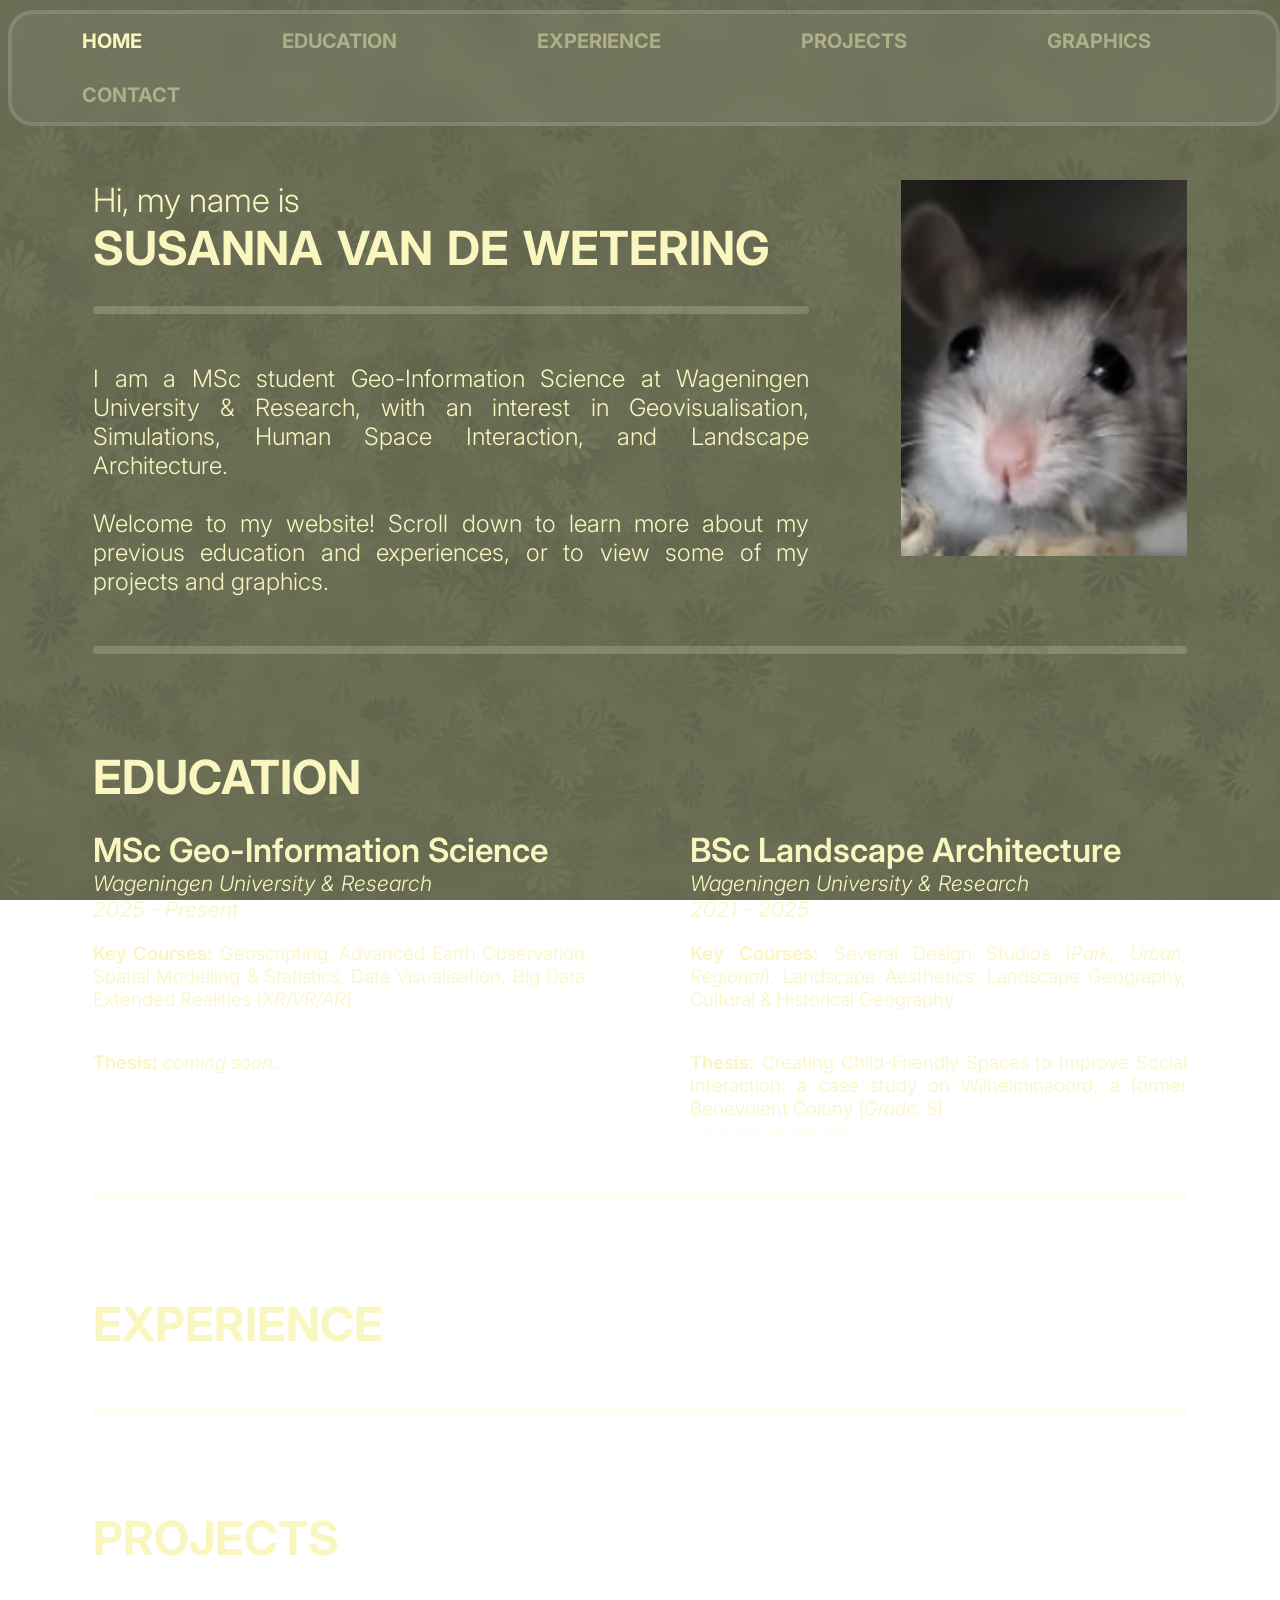
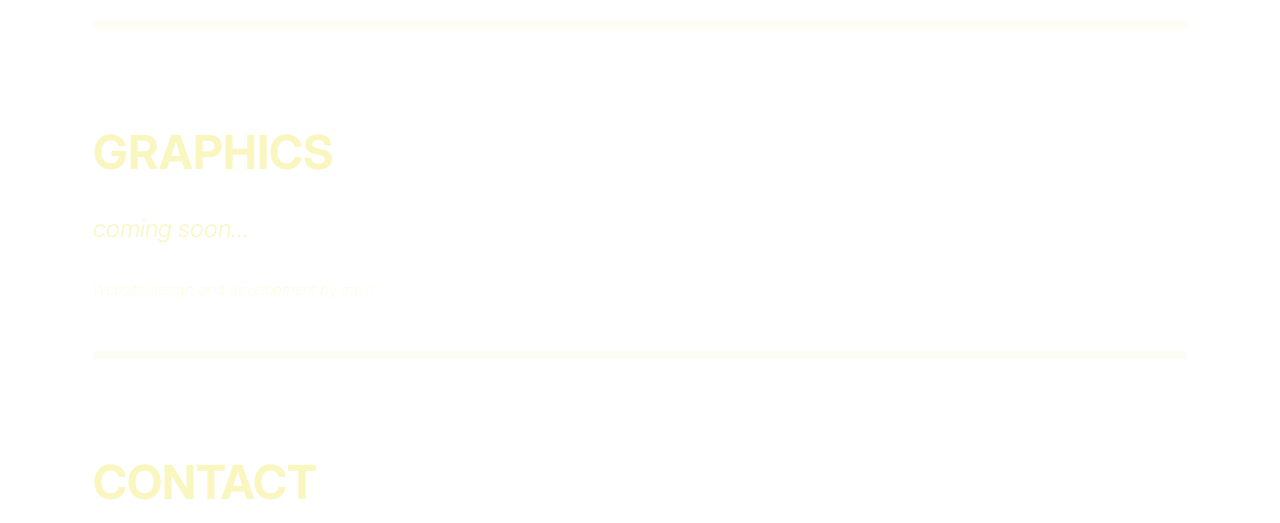
==== index.html @ b5ddfca8 "Personal Portfolio" ====
<!DOCTYPE html>
<html lang="en">
<head>
<title>Susanna</title>
<link rel="stylesheet" href="stylesheet.css">
<link rel="stylesheet" href="https://fonts.googleapis.com/css?family=Inter">
<script src="scripts/scrollingscript.js"></script>

<!-- ADD project and graphic blocks -->
<!-- ADD experience -->
<!-- ADD contact -->
<!-- ADD pages for each of the projects (for the more info + metadata for course etc) -->

</head>

<body>

<div id="navbar">
  <a href="#home" class="active">HOME</a>
  <a href="#education">EDUCATION</a>
  <a href="#experience">EXPERIENCE</a>
  <a href="#projects">PROJECTS</a>
  <a href="#graphics">GRAPHICS</a>
  <a href="#contact">CONTACT</a>
</div>

<div class="main">

  <!-- HOME -->
  <section id="home">
  <div class="home_columns">

    <div class="col">
      <div class="surtitle">Hi, my name is</div>
      <div class="title">susanna van de wetering</div>
      <hr class="line">
      <div class="introtext">I am a MSc student Geo-Information Science at Wageningen University & Research, with an interest in Geovisualisation, Simulations, Human Space Interaction, and Landscape Architecture.
      <br><br> Welcome to my website! Scroll down to learn more about my previous education and experiences, or to view some of my projects and graphics.
      </div>
    </div>

    <div class="col">
      <img src="src/profilephoto.png" style = "width: 300px;margin-left: 20%;">
    </div>  

  </div> 

  <hr class="line" style="margin-top: 50px; margin-bottom: 75px;">

  </section>

  <!-- EDUCATION -->
  <section id="education">
  <div class="title">education</div>

  <div class="education_columns">

    <div class="col">
      <div class="subtitle">MSc Geo-Information Science</div>
      <div class="subsubtitle">Wageningen University & Research</div>
      <div class="subsubtitle">2025 - Present</div>
      <div class="text"><b style="font-weight: 600;">Key Courses:</b> 
        Geoscripting, Advanced Earth Observation, Spatial Modelling & Statistics, Data Visualisation, Big Data, Extended Realities (<i>XR/VR/AR</i>)</div>
      <div class="text"><b style="font-weight: 600;">Thesis:</b> <i>coming soon...</i> </div>
    </div>

    <div class="col">
      <div class="subtitle">BSc Landscape Architecture</div>
      <div class="subsubtitle">Wageningen University & Research</div>
      <div class="subsubtitle">2021 - 2025</div>
      <div class="text"><b style="font-weight: 600;">Key Courses:</b> 
        Several Design Studios (<i>Park, Urban, Regional</i>), Landscape Aesthetics, Landscape Geography, Cultural & Historical Geography</div>
      <div class="text"><b style="font-weight: 600;">Thesis:</b> Creating Child-Friendly Spaces to Improve Social Interaction: a case study on Wilhelminaoord, a former Benevolent Colony (<i>Grade: 8</i>) 
      <br><a href="projects/projects_template.html"><i style="font-weight:100; font-size: 11pt;">(Click here for more info)</i></a></div>
    </div>

  </div>
  
  <hr class="line" style="margin-top: 50px; margin-bottom: 75px;">
  </section>

  <!-- EXPERIENCE -->
  <section id="experience">
  <div class="title">experience</div>

  <hr class="line" style="margin-top: 50px; margin-bottom: 75px;">
  </section>

  <!-- PROJECTS -->
  <section id="projects">
  <div class="title">projects</div>
  
  <hr class="line" style="margin-top: 50px; margin-bottom: 75px;">
  </section>

  <!-- GRAPHICS -->
  <section id="graphics">
  <div class="title">graphics</div>
  
  <div class="introtext" style="font-style: italic;"><br>coming soon...
  <br><br><i style="font-weight:100; font-size: 11pt;">Website design and development by me :)</i></div>

  <hr class="line" style="margin-top: 50px; margin-bottom: 75px;">
  </section>

  <!-- CONTACT -->
  <section id="contact">
  <div class="title">contact</div>

  </section>


</div>

</body>
---- stylesheet.css ----
body {background-image: url('src/flowery_background_dark.png');
      background-size: cover;
      background-attachment: fixed;
}

html {
  scroll-behavior: smooth;
  scroll-padding-top: 150px; 
}



#navbar {
  position: fixed;
  top: 10px;
  overflow: hidden;
  border-radius: 25px;
  border: 4px solid #ffffff20;
  background-color: #ffffff10;
  backdrop-filter: blur(15px);
  font-family: "Inter";
  font-weight: 700;
}

#navbar a {
  float: left;
  display: block;
  color: #faf6c073;
  text-align: center;
  padding: 15px 70px;
  text-decoration: none;
  font-size: 15pt;
}

#navbar a:hover {
  color: #faf6c0c7;
}

#navbar a.active {
  color: #faf6c0; 
}

.line {
  border: 0;
  height: 8px;
  background-color: #faf6c0;
  border-radius: 10px;
  opacity: 20%;
  margin-top: 25px;
  margin-bottom: 50px;
} 

.main {
  margin-left: 85px;
  margin-right: 85px;
  margin-top: 180px;
  z-index: -1;
  overflow: hidden;
}

.home_columns {
  display: grid;
  grid-template-columns: 2fr 1fr;
  gap: 20px; 
}

.education_columns {
  display: grid;
  grid-template-columns: 1fr 1fr;
  gap: 100px;
}

.title {
  font-family: "Inter";
  font-weight: 700;
  color: #faf6c0;
  font-size: 50pt;
  font-variant: small-caps;
}

.subtitle {
  font-family: "Inter";
  font-weight: 600;
  color: #faf6c0;
  font-size: 25pt;
  margin-bottom: -20px;
  margin-top: 20px;
}

.subsubtitle {
  font-family: "Inter";
  font-weight: 300;
  font-style: italic;
  color: #faf6c0;
  font-size: 16pt;
  margin-bottom: -20px;
  margin-top: 20px;
}

.surtitle {
  font-family: "Inter";
  font-weight: 300;
  color: #faf6c0;
  font-size: 25pt;
  margin-bottom: -20px;
}

.introtext {
  font-family: "Inter";
  font-weight: 300;
  color: #faf6c0;
  font-size: 18pt;
  text-align: justify;
}

.text {
  font-family: "Inter";
  font-weight: 300;
  color: #faf6c0;
  font-size: 14pt;
  text-align: justify;
  margin-top: 40px;
}

a:link, a:visited {
  text-decoration: none;
  color: #faf6c0;
}

a:hover {
  color: #faf6c0c7;
}
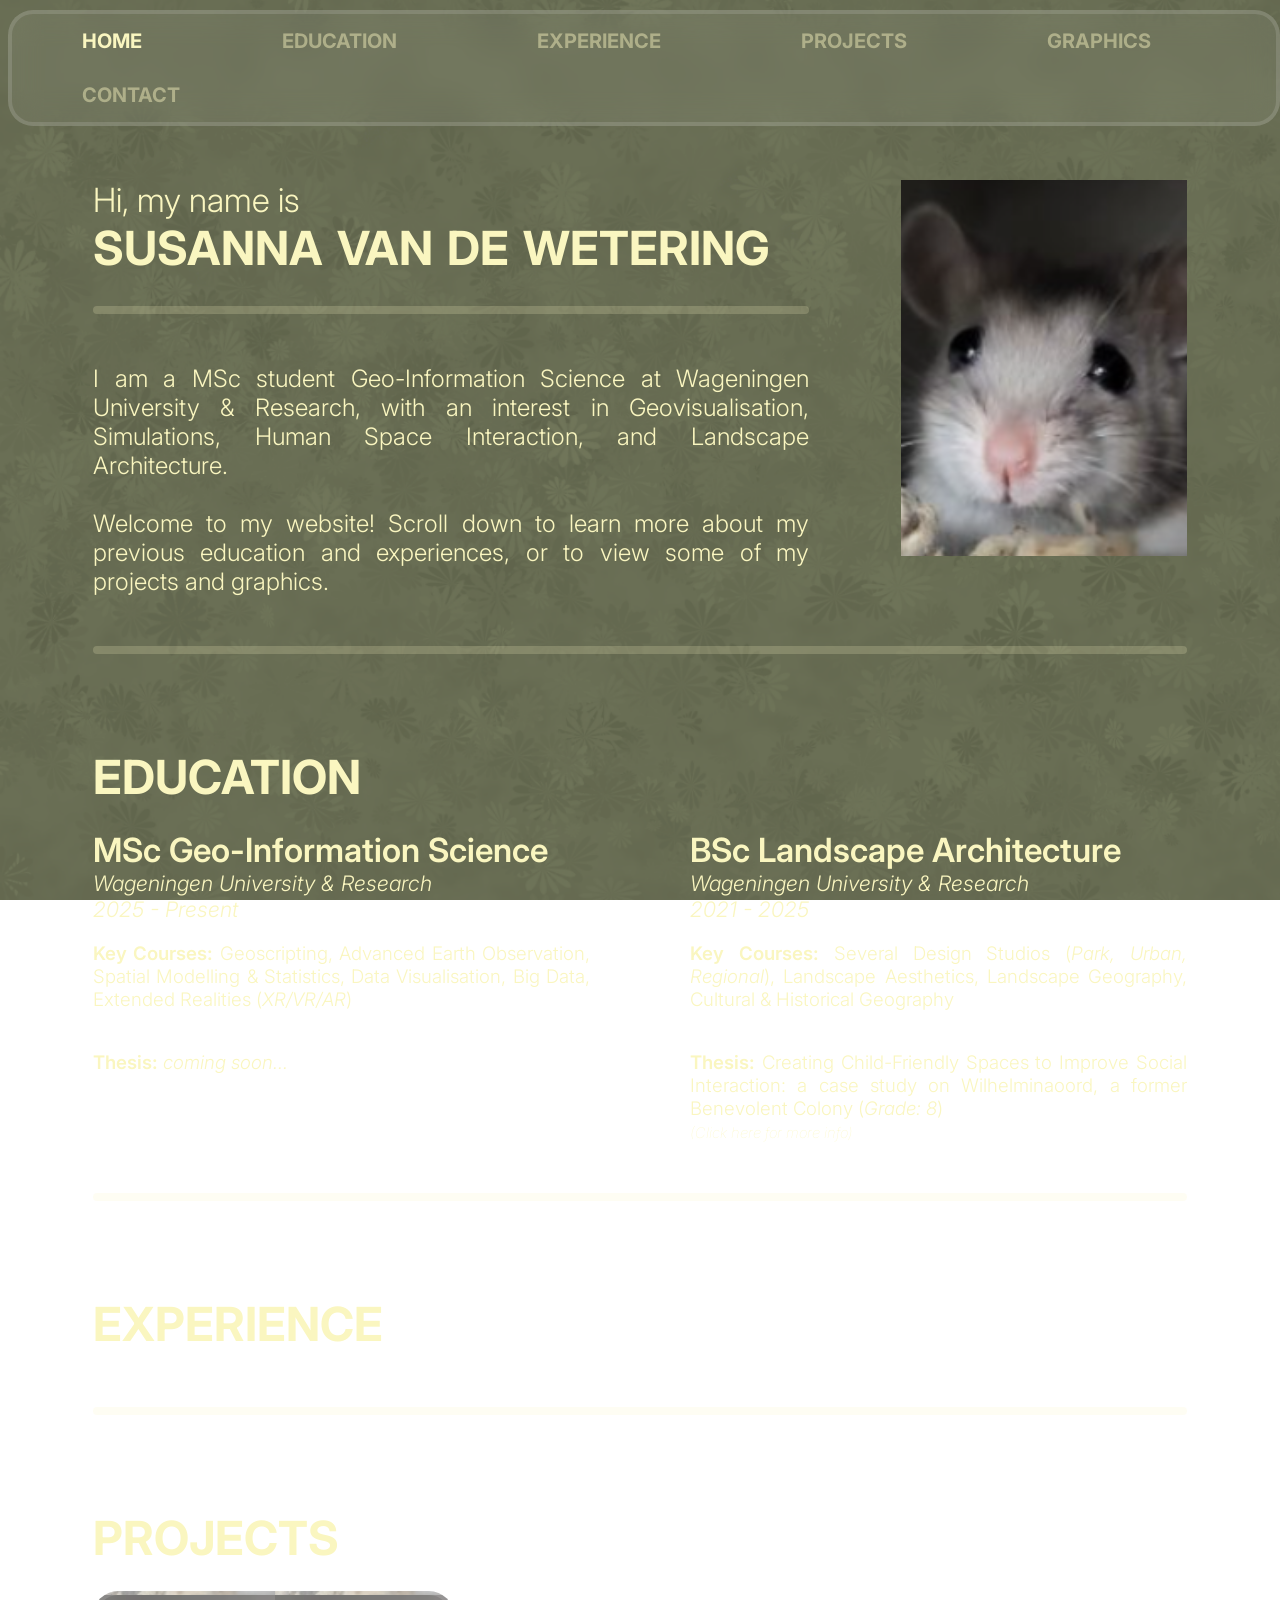
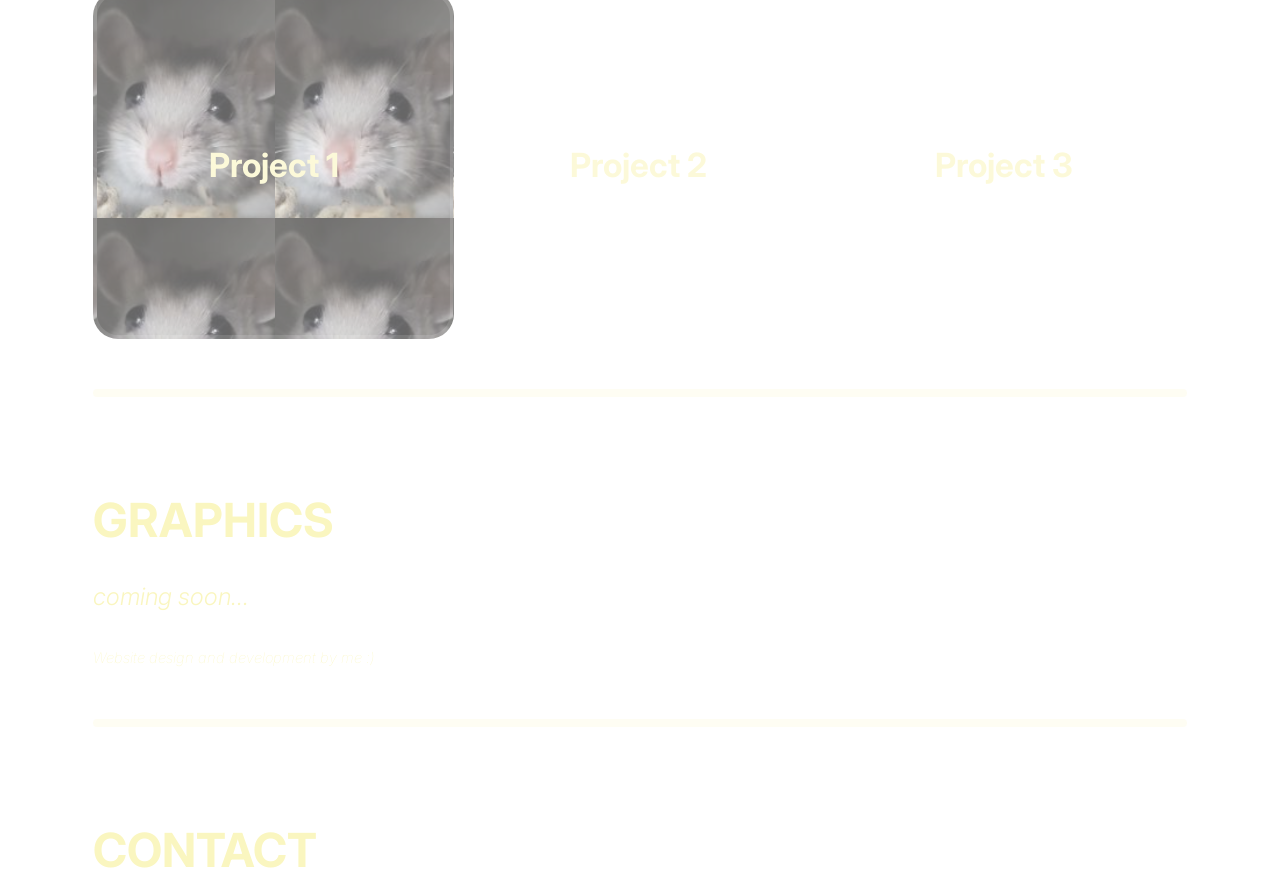
==== commit 279fbe22: "Working on project buttons" ====
--- a/index.html
+++ b/index.html
@@ -9,7 +9,9 @@
 <!-- ADD project and graphic blocks -->
 <!-- ADD experience -->
 <!-- ADD contact -->
+<!-- ADD profile photo -->
 <!-- ADD pages for each of the projects (for the more info + metadata for course etc) -->
+<!-- FIX why font different? -->
 
 </head>
 
@@ -90,6 +92,12 @@
   <section id="projects">
   <div class="title">projects</div>
   
+  <div class="projects-buttons" style="width:100%">
+    <button style="width:33%; background-image: url('src/profilephoto.png');">Project 1</button>
+    <button style="width:33%">Project 2</button>
+    <button style="width:33%">Project 3</button>
+  </div>
+
   <hr class="line" style="margin-top: 50px; margin-bottom: 75px;">
   </section>
 
--- a/stylesheet.css
+++ b/stylesheet.css
@@ -7,8 +7,6 @@
   scroll-behavior: smooth;
   scroll-padding-top: 150px; 
 }
-
-
 
 #navbar {
   position: fixed;
@@ -20,6 +18,7 @@
   backdrop-filter: blur(15px);
   font-family: "Inter";
   font-weight: 700;
+  z-index: 100;
 }
 
 #navbar a {
@@ -129,4 +128,25 @@
 
 a:hover {
   color: #faf6c0c7;
+}
+
+.projects-buttons button {
+  border-radius: 25px;
+  padding: 150px 10px;
+  /* margin: 35px; */
+  border: 4px solid #ffffff20;
+  margin-top: 20px;
+  background-color: #ffffff10;
+  backdrop-filter: blur(15px);
+  color: #faf6c0;
+  font-family: "Inter";
+  font-weight: 700;  
+  font-size: 25pt;
+  opacity: 0.6;
+}
+
+.projects-buttons button:hover {
+  opacity: 0.75;
+  background-color: #ffffff05;
+  /* color: #faf6c070; */
 }
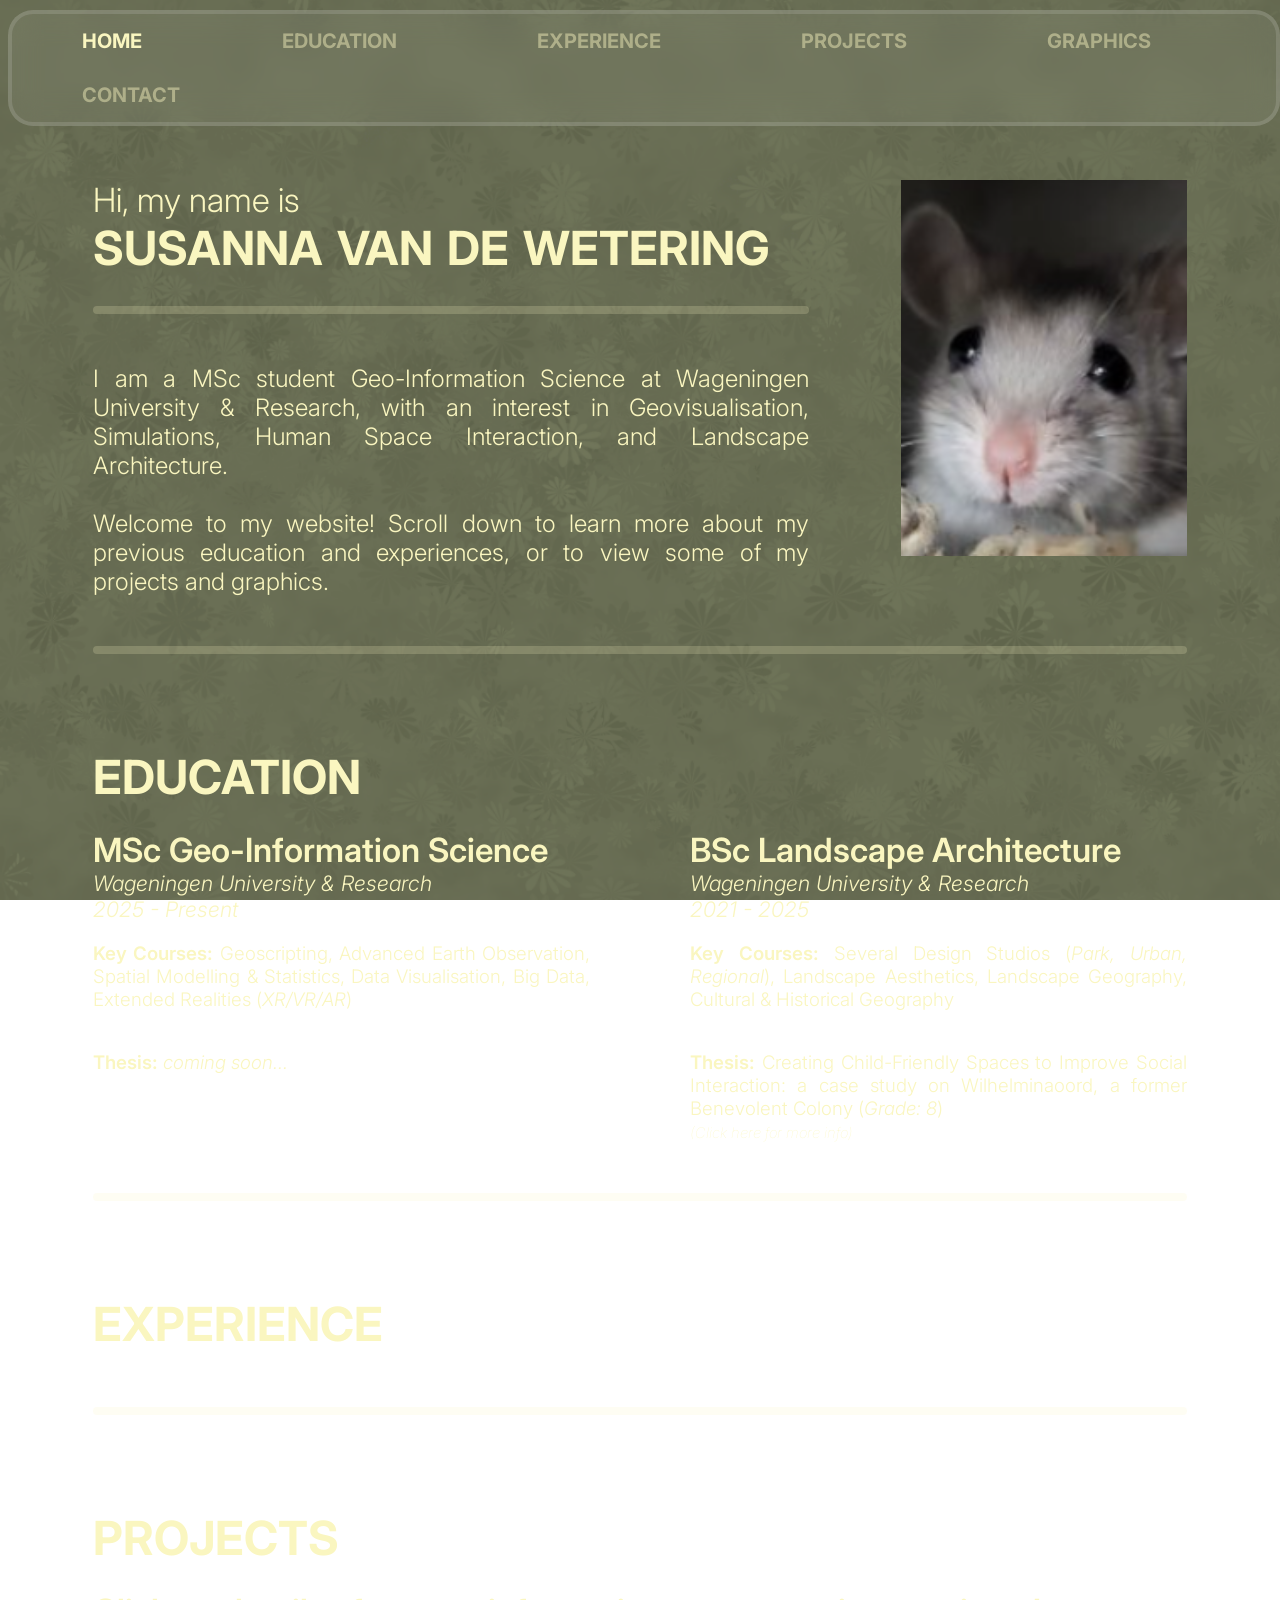
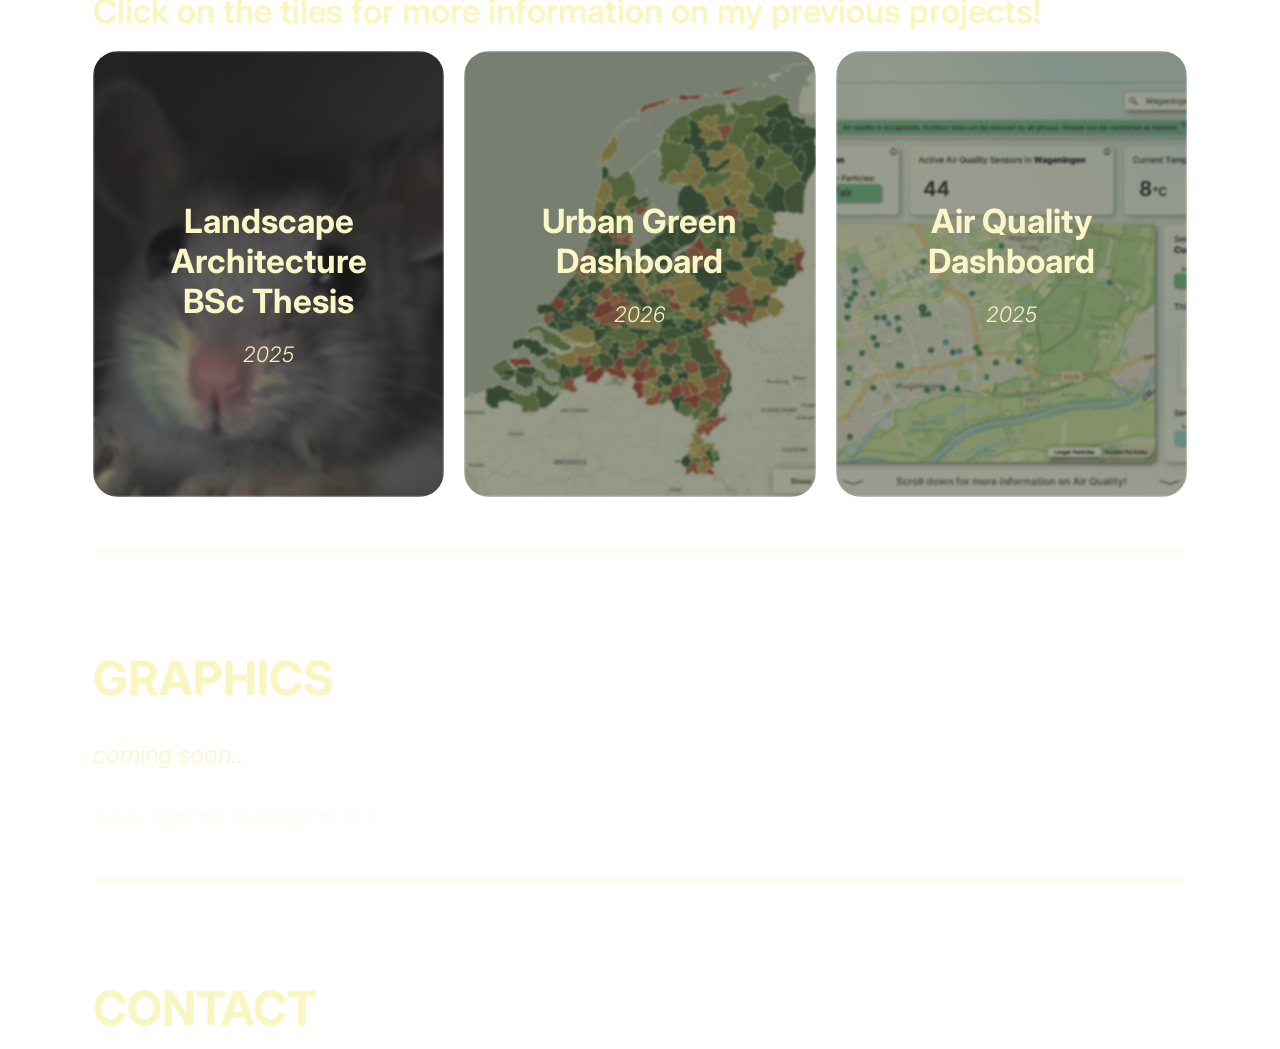
==== commit b427f26c: "Working on project buttons" ====
--- a/index.html
+++ b/index.html
@@ -91,11 +91,12 @@
   <!-- PROJECTS -->
   <section id="projects">
   <div class="title">projects</div>
-  
+  <div class="subtitle">Click on the tiles for more information on my previous projects!</div>
+ 
   <div class="projects-buttons" style="width:100%">
-    <button style="width:33%; background-image: url('src/profilephoto.png');">Project 1</button>
-    <button style="width:33%">Project 2</button>
-    <button style="width:33%">Project 3</button>
+    <a href="projects/projects_template.html" style="width:33%; --bg-image: url('src/profilephoto.png');">Landscape Architecture<br>BSc Thesis <div class="subsubtitle">2025</div></a>
+    <a href="data-visualisation/index.html" target="_blank" style="width:33%; --bg-image: url('src/data-visualisation-dashboard.png');">Urban Green<br>Dashboard <div class="subsubtitle">2026</div></a>
+    <a href="" style="width:33%; --bg-image: url('src/big-data-dashboard-home.png')">Air Quality<br>Dashboard <div class="subsubtitle">2025</div></a>
   </div>
 
   <hr class="line" style="margin-top: 50px; margin-bottom: 75px;">
--- a/stylesheet.css
+++ b/stylesheet.css
@@ -29,6 +29,8 @@
   padding: 15px 70px;
   text-decoration: none;
   font-size: 15pt;
+  transition: color 0.4s ease;
+
 }
 
 #navbar a:hover {
@@ -128,25 +130,54 @@
 
 a:hover {
   color: #faf6c0c7;
+  transition: color 0.2s ease;
 }
 
-.projects-buttons button {
+.projects-buttons {
+  display: flex;
+  width: 100%;
+  gap: 20px;
+}
+
+.projects-buttons a {
+  position: relative;
+  overflow: hidden;
+  flex: 1;
+  box-sizing: border-box;
   border-radius: 25px;
   padding: 150px 10px;
-  /* margin: 35px; */
-  border: 4px solid #ffffff20;
-  margin-top: 20px;
-  background-color: #ffffff10;
-  backdrop-filter: blur(15px);
+  margin-top: 40px;
   color: #faf6c0;
+  text-align: center;
   font-family: "Inter";
   font-weight: 700;  
   font-size: 25pt;
-  opacity: 0.6;
+  text-decoration: none;
+  opacity: 0.9;
+  z-index: 1;
 }
 
-.projects-buttons button:hover {
-  opacity: 0.75;
-  background-color: #ffffff05;
-  /* color: #faf6c070; */
+.projects-buttons a::before {
+  content: "";
+  position: absolute;
+  top: 0;
+  left: 0;
+  right: 0;
+  bottom: 0;
+  z-index: -1;
+  
+  background-image: var(--bg-image);
+  background-color: #4c50359d;
+  background-blend-mode: color-burn;
+  background-repeat: no-repeat; 
+  background-size: cover; 
+  background-position: center;
+
+  filter: blur(1px);
+  transition: background-color 0.4s ease;
+}
+
+.projects-buttons a:hover::before {
+  background-color: #4c503590;
+  filter: blur(0.2px);
 }
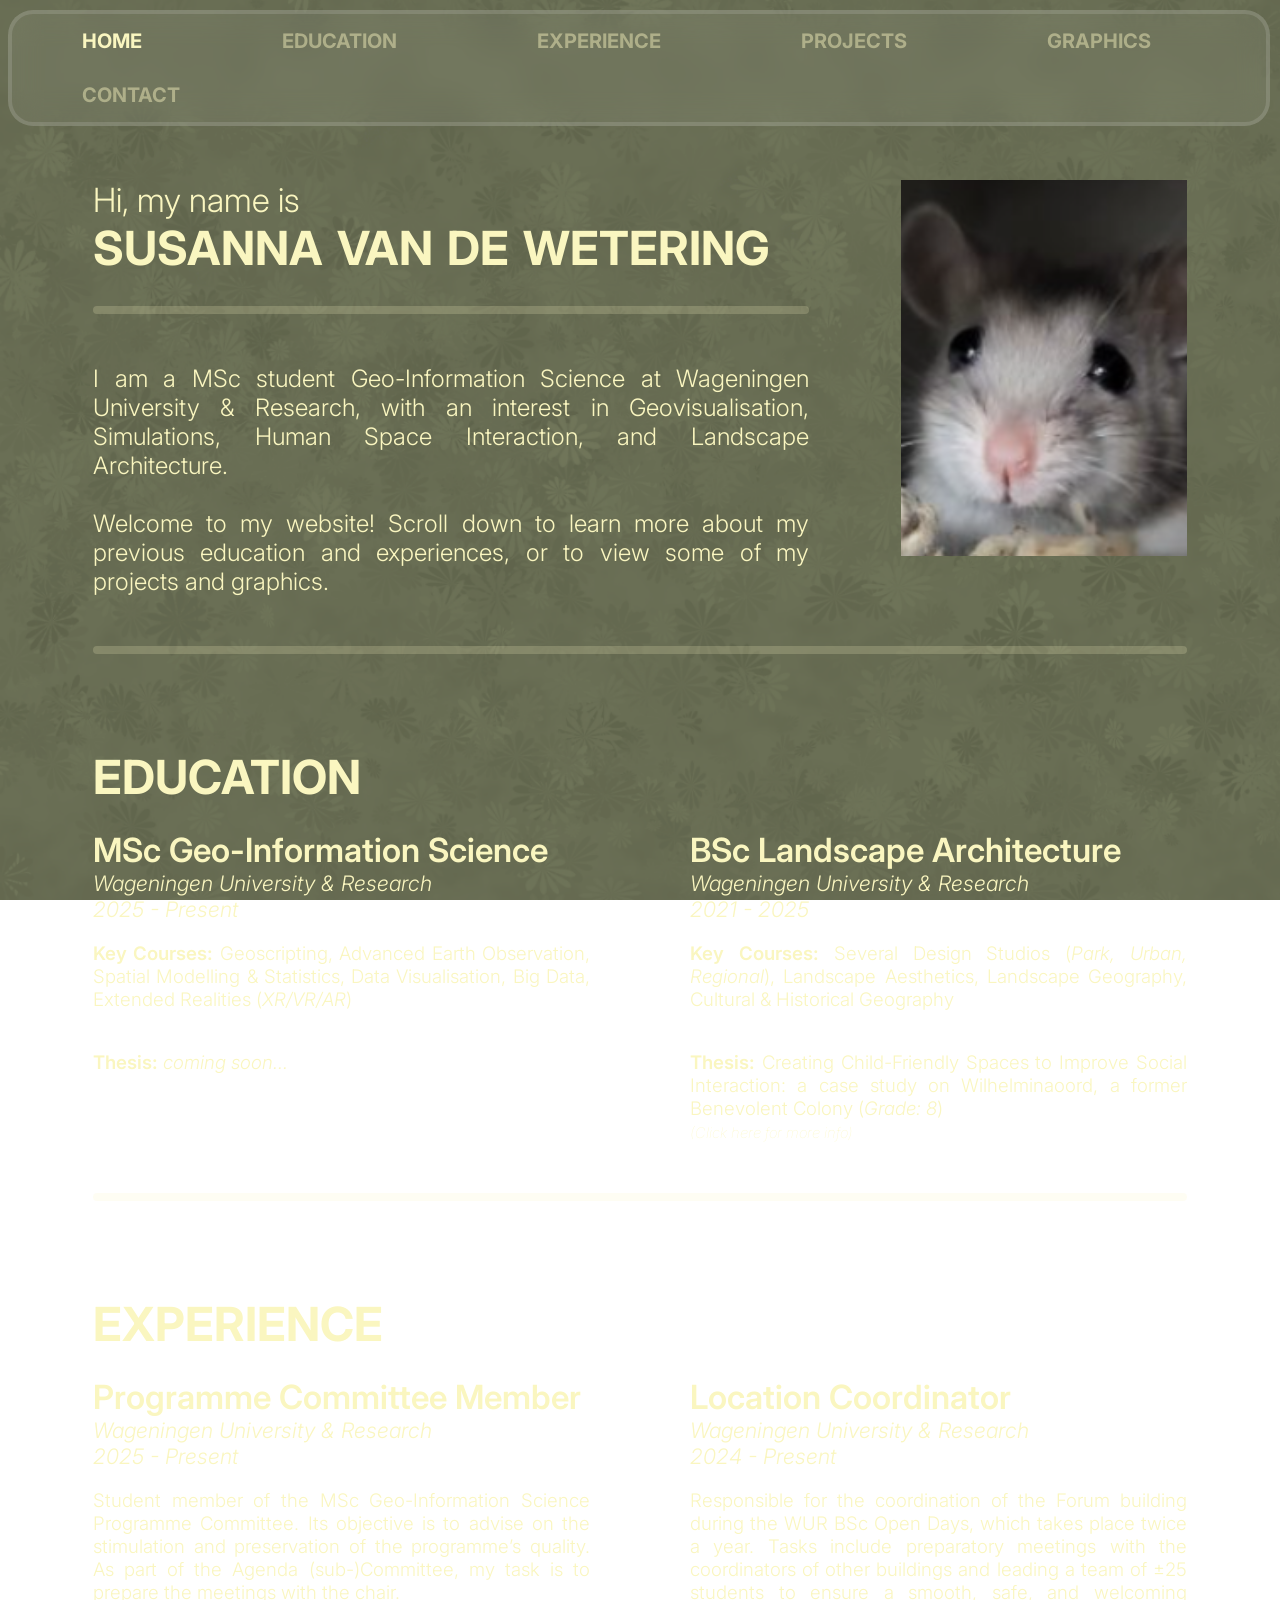
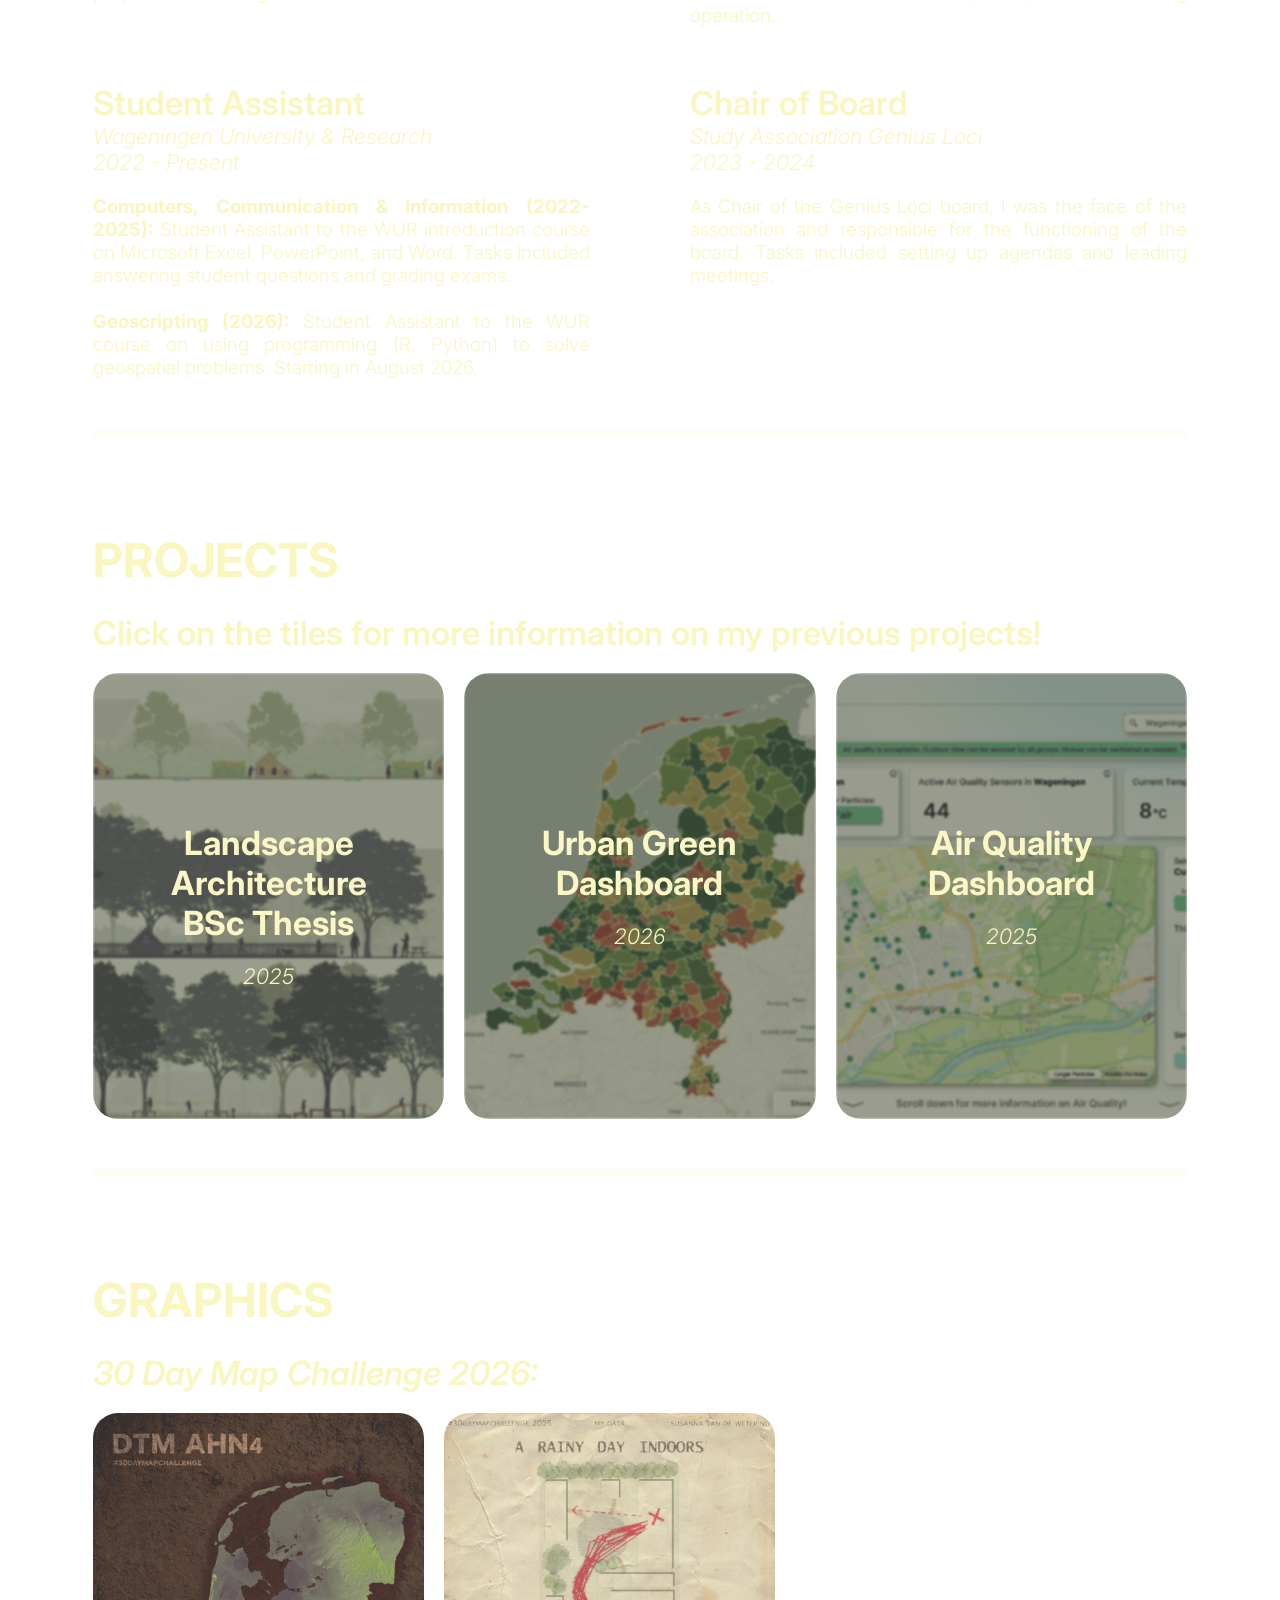
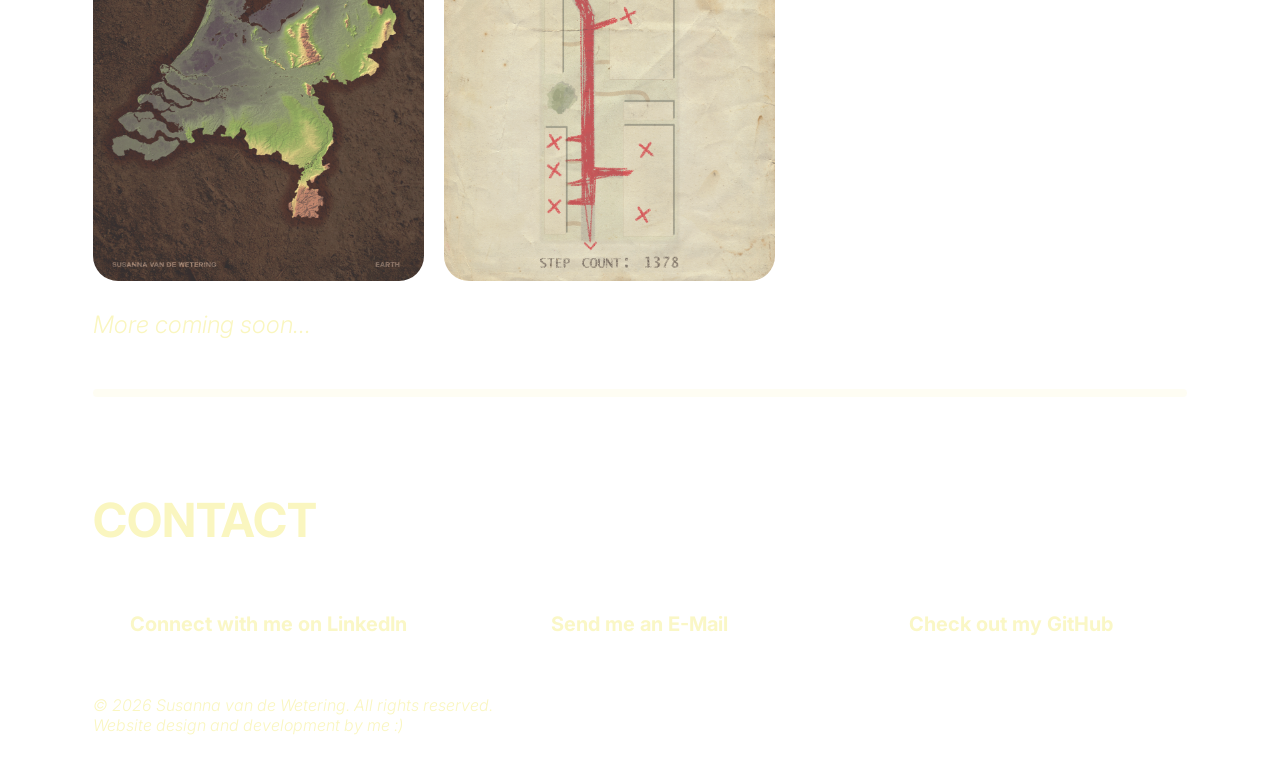
==== commit d335b083: "Working on graphics" ====
--- a/index.html
+++ b/index.html
@@ -1,17 +1,18 @@
 <!DOCTYPE html>
 <html lang="en">
 <head>
-<title>Susanna</title>
+<title>Susanna's Portfolio</title>
 <link rel="stylesheet" href="stylesheet.css">
 <link rel="stylesheet" href="https://fonts.googleapis.com/css?family=Inter">
 <script src="scripts/scrollingscript.js"></script>
 
-<!-- ADD project and graphic blocks -->
+<!-- ADD graphic blocks -->
 <!-- ADD experience -->
-<!-- ADD contact -->
 <!-- ADD profile photo -->
 <!-- ADD pages for each of the projects (for the more info + metadata for course etc) -->
 <!-- FIX why font different? -->
+
+<!-- Website scripted by me, GenAI (Gemini) was only used for solving coding problems -->
 
 </head>
 
@@ -42,7 +43,7 @@
     </div>
 
     <div class="col">
-      <img src="src/profilephoto.png" style = "width: 300px;margin-left: 20%;">
+      <img src="src/profilephoto.png" title="Placeholder image" style = "width: 300px;margin-left: 20%;">
     </div>  
 
   </div> 
@@ -73,7 +74,7 @@
       <div class="text"><b style="font-weight: 600;">Key Courses:</b> 
         Several Design Studios (<i>Park, Urban, Regional</i>), Landscape Aesthetics, Landscape Geography, Cultural & Historical Geography</div>
       <div class="text"><b style="font-weight: 600;">Thesis:</b> Creating Child-Friendly Spaces to Improve Social Interaction: a case study on Wilhelminaoord, a former Benevolent Colony (<i>Grade: 8</i>) 
-      <br><a href="projects/projects_template.html"><i style="font-weight:100; font-size: 11pt;">(Click here for more info)</i></a></div>
+      <br><a href="projects/bsc_thesis.html"><i style="font-weight:100; font-size: 11pt;">(Click here for more info)</i></a></div>
     </div>
 
   </div>
@@ -85,6 +86,43 @@
   <section id="experience">
   <div class="title">experience</div>
 
+  <div class="education_columns">
+    
+    <div class="col">
+      <div class="subtitle">Programme Committee Member</div>
+      <div class="subsubtitle">Wageningen University & Research</div>
+      <div class="subsubtitle">2025 - Present</div>
+      <div class="text">Student member of the MSc Geo-Information Science Programme Committee. Its objective is to advise on the stimulation and preservation of the programme’s quality. As part of the Agenda (sub-)Committee, my task is to prepare the meetings with the chair.</div>
+    </div>
+
+    <div class="col">
+      <div class="subtitle">Location Coordinator</div>
+      <div class="subsubtitle">Wageningen University & Research</div>
+      <div class="subsubtitle">2024 - Present</div>
+      <div class="text">Responsible for the coordination of the Forum building during the WUR BSc Open Days, which takes place twice a year. Tasks include preparatory meetings with the coordinators of other buildings and leading a team of ±25 students to ensure a smooth, safe, and welcoming operation.</div>
+    </div>
+
+  </div>
+  <br><br>
+  <div class="education_columns">
+
+    <div class="col">
+      <div class="subtitle">Student Assistant</div>
+      <div class="subsubtitle">Wageningen University & Research</div>
+      <div class="subsubtitle">2022 - Present</div>
+      <div class="text"><b>Computers, Communication & Information (2022-2025):</b> Student Assistant to the WUR introduction course on Microsoft Excel, PowerPoint, and Word. Tasks included answering student questions and grading exams.
+                        <br><br><b>Geoscripting (2026):</b> Student Assistant to the WUR course on using programming (R, Python) to solve geospatial problems. Starting in August 2026.</div>
+    </div>
+
+    <div class="col">
+      <div class="subtitle">Chair of Board</div>
+      <div class="subsubtitle">Study Association Genius Loci</div>
+      <div class="subsubtitle">2023 - 2024</div>
+      <div class="text">As Chair of the Genius Loci board, I was the face of the association and responsible for the functioning of the board. Tasks included setting up agendas and leading meetings.</div>
+    </div>
+
+  </div>
+
   <hr class="line" style="margin-top: 50px; margin-bottom: 75px;">
   </section>
 
@@ -93,10 +131,10 @@
   <div class="title">projects</div>
   <div class="subtitle">Click on the tiles for more information on my previous projects!</div>
  
-  <div class="projects-buttons" style="width:100%">
-    <a href="projects/projects_template.html" style="width:33%; --bg-image: url('src/profilephoto.png');">Landscape Architecture<br>BSc Thesis <div class="subsubtitle">2025</div></a>
+  <div class="projects-buttons">
+    <a href="projects/bsc_thesis.html" style="width:33%; --bg-image:  url('src/BScThesis_Thumbnail.png');">Landscape Architecture<br>BSc Thesis <div class="subsubtitle">2025</div></a>
     <a href="data-visualisation/index.html" target="_blank" style="width:33%; --bg-image: url('src/data-visualisation-dashboard.png');">Urban Green<br>Dashboard <div class="subsubtitle">2026</div></a>
-    <a href="" style="width:33%; --bg-image: url('src/big-data-dashboard-home.png')">Air Quality<br>Dashboard <div class="subsubtitle">2025</div></a>
+    <a href="projects/big_data_dashboard.html" style="width:33%; --bg-image: url('src/big-data-dashboard-home.png')">Air Quality<br>Dashboard <div class="subsubtitle">2025</div></a>
   </div>
 
   <hr class="line" style="margin-top: 50px; margin-bottom: 75px;">
@@ -105,9 +143,14 @@
   <!-- GRAPHICS -->
   <section id="graphics">
   <div class="title">graphics</div>
+  <div class="subtitle"><i>30 Day Map Challenge 2026:</i></div>
+
+  <div class="graphics-buttons">
+    <a style=" --bg-image:  url('src/MapChallenge_Day5_Earth.png');"></a>
+    <a style="--bg-image: url('src/MapChallenge_Day4_MyData.png');"></a>
+  </div>
   
-  <div class="introtext" style="font-style: italic;"><br>coming soon...
-  <br><br><i style="font-weight:100; font-size: 11pt;">Website design and development by me :)</i></div>
+  <div class="introtext" style="font-style: italic;"><br>More coming soon...</div>
 
   <hr class="line" style="margin-top: 50px; margin-bottom: 75px;">
   </section>
@@ -116,6 +159,16 @@
   <section id="contact">
   <div class="title">contact</div>
 
+  <div class="contact-buttons">
+    <a href="https://www.linkedin.com/in/susannavandewetering/" target="_blank">Connect with me on LinkedIn</a>
+    <a href="mailto:susanna.vandewetering@gmail.com" target="_blank">Send me an E-Mail</a>
+    <a href="https://github.com/Soeshii" target="_blank">Check out my GitHub</a>
+  </div>
+
+  <div class="subsubtitle" style="margin-top: 40px; margin-bottom: 40px; font-size: 12pt;">© 2026 Susanna van de Wetering. All rights reserved.
+    <br>Website design and development by me :)
+  </div>
+
   </section>
 
 
--- a/stylesheet.css
+++ b/stylesheet.css
@@ -1,4 +1,4 @@
-body {background-image: url('src/flowery_background_dark.png');
+body {background-image: url('src/flowery_background_dark.png'); /* background made by me */
       background-size: cover;
       background-attachment: fixed;
 }
@@ -19,6 +19,7 @@
   font-family: "Inter";
   font-weight: 700;
   z-index: 100;
+  width: 98%;
 }
 
 #navbar a {
@@ -30,7 +31,6 @@
   text-decoration: none;
   font-size: 15pt;
   transition: color 0.4s ease;
-
 }
 
 #navbar a:hover {
@@ -180,4 +180,91 @@
 .projects-buttons a:hover::before {
   background-color: #4c503590;
   filter: blur(0.2px);
+}
+
+
+.graphics-buttons {
+  display: flex;
+  /* width: 100%; */
+  gap: 20px;
+}
+
+.graphics-buttons a {
+  position: relative;
+  overflow: hidden;
+  width: 330.8px;
+  height: 467.8px;
+  /* flex: 1; */
+  box-sizing: border-box;
+  border-radius: 25px;
+  /* padding: 150px 10px; */
+  margin-top: 40px;
+  color: #faf6c0;
+  text-align: center;
+  font-family: "Inter";
+  font-weight: 700;  
+  font-size: 25pt;
+  text-decoration: none;
+  opacity: 0.9;
+  z-index: 1;
+}
+
+.graphics-buttons a::before {
+  content: "";
+  position: absolute;
+  top: 0;
+  left: 0;
+  right: 0;
+  bottom: 0;
+  z-index: -1;
+  
+  background-image: var(--bg-image);
+  /* background-color: #4c50359d; */
+  background-blend-mode: color-burn;
+  background-repeat: no-repeat; 
+  background-size:cover; 
+  background-position: center;
+  opacity: .9;
+
+  /* filter: blur(1px); */
+  transition: background-color 0.4s ease;
+}
+
+/* .graphics-buttons a:hover::before {
+  background-color: #4c503590;
+  filter: blur(0.2px);
+} */
+
+
+.contact-buttons {
+  display: flex;
+  width: 100%;
+  gap: 20px;
+}
+
+.contact-buttons a {
+  position: relative;
+  overflow: hidden;
+  flex: 1;
+  box-sizing: border-box;
+  border-radius: 25px;
+  padding: 15px 10px;
+  margin-top: 40px;
+  border: 4px solid #ffffff20;
+  background-color: #ffffff10;
+  backdrop-filter: blur(3px);
+
+  color: #faf6c0;
+  text-align: center;
+  font-family: "Inter";
+  font-weight: 700;  
+  font-size: 15pt;
+  text-decoration: none;
+  opacity: 0.9;
+  z-index: 1;
+  transition: background-color 0.4s ease;
+}
+
+.contact-buttons a:hover {
+  background-color: #ffffff20;
 }
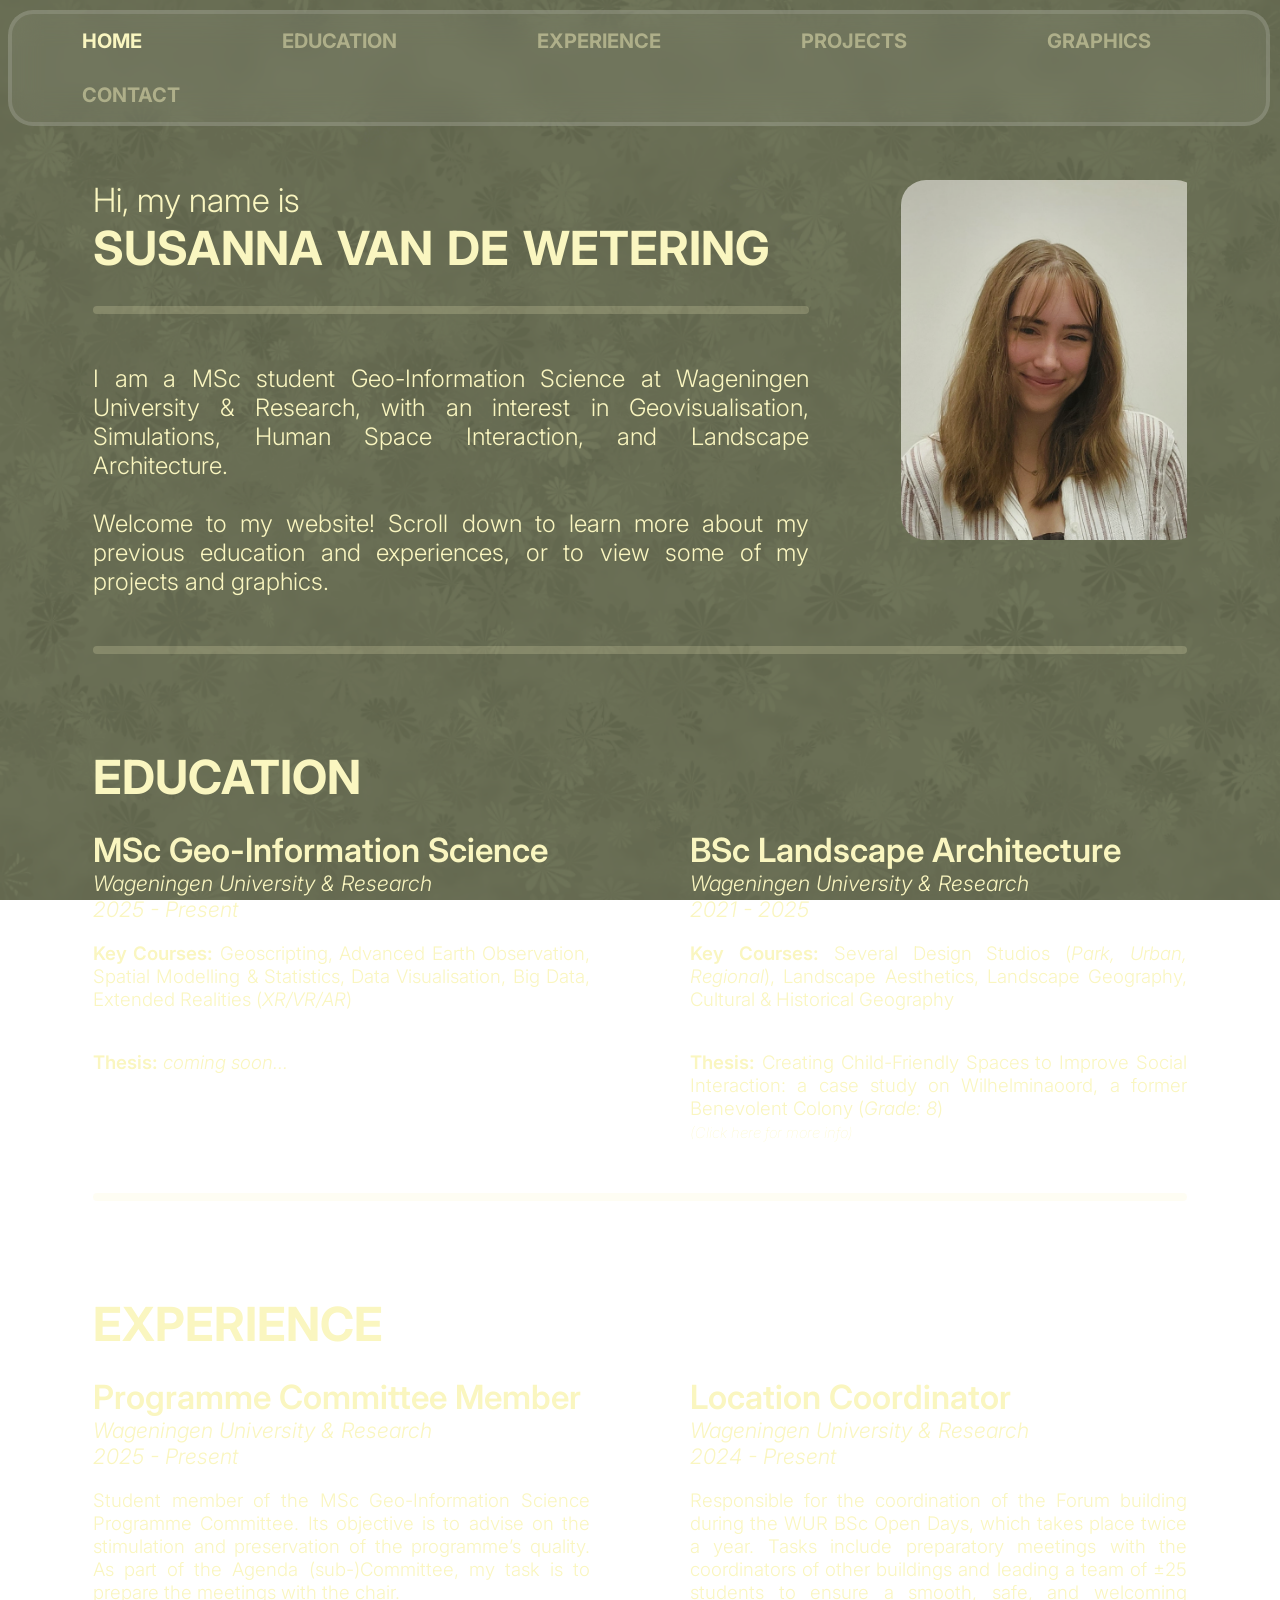
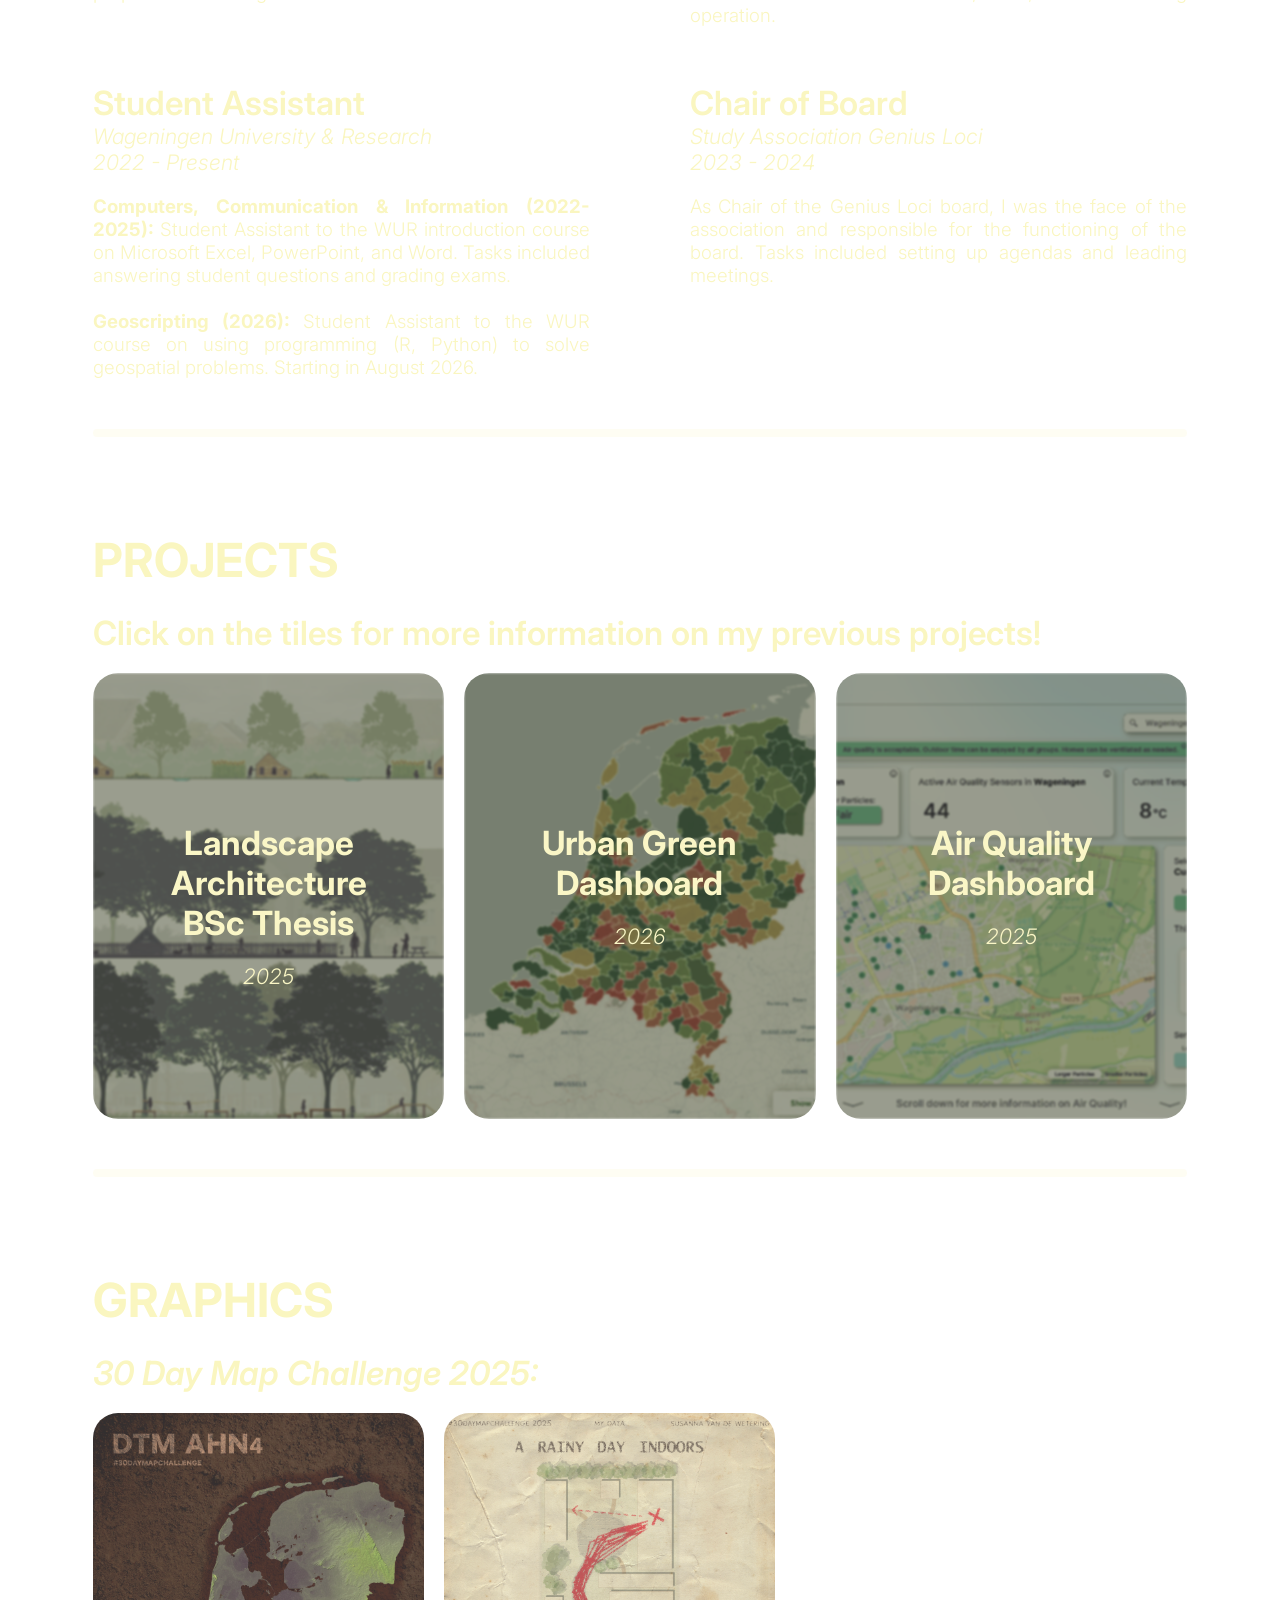
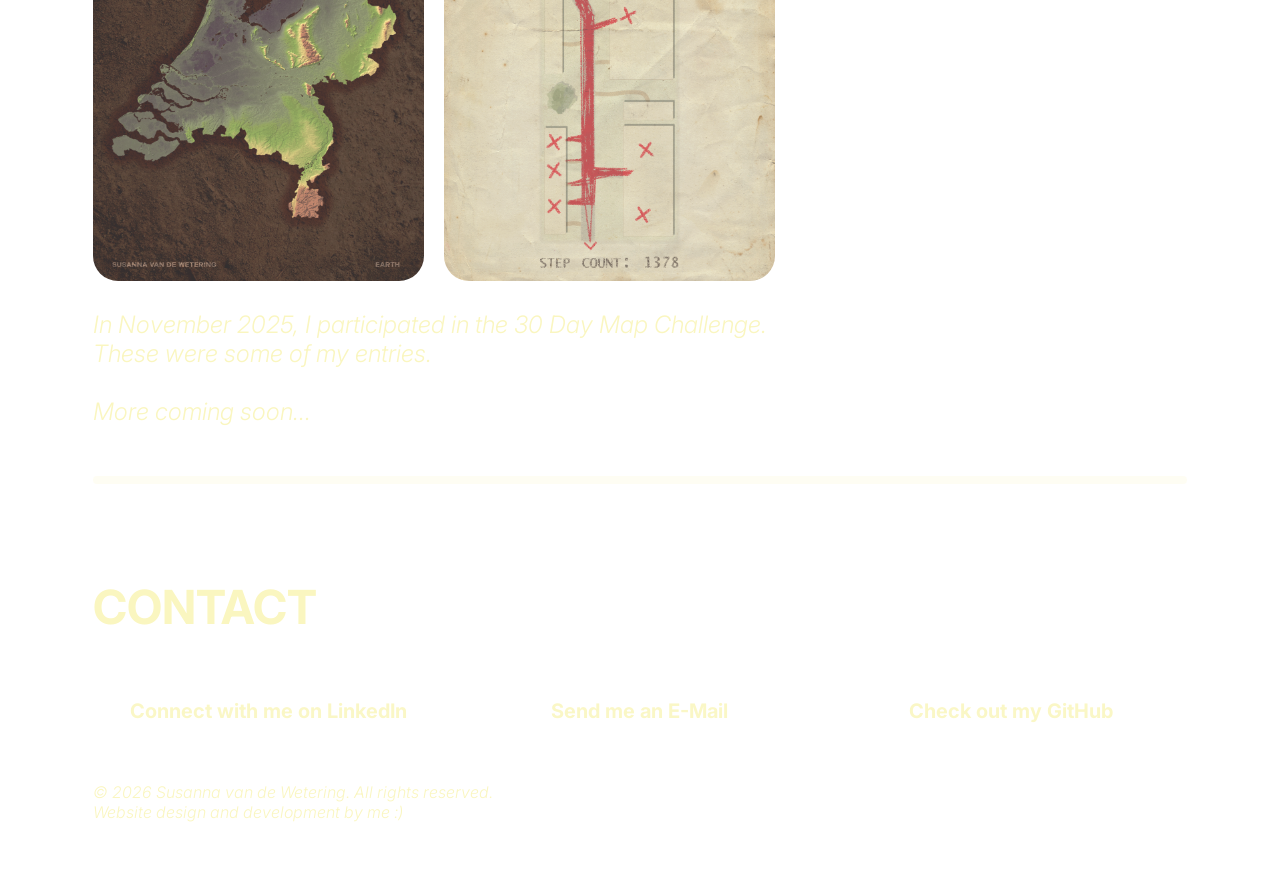
==== commit bb9f1b20: "Working on Project Subpages" ====
--- a/index.html
+++ b/index.html
@@ -6,13 +6,10 @@
 <link rel="stylesheet" href="https://fonts.googleapis.com/css?family=Inter">
 <script src="scripts/scrollingscript.js"></script>
 
-<!-- ADD graphic blocks -->
-<!-- ADD experience -->
-<!-- ADD profile photo -->
-<!-- ADD pages for each of the projects (for the more info + metadata for course etc) -->
 <!-- FIX why font different? -->
+<!-- ADD Animation when scrolling down for first time -->
 
-<!-- Website scripted by me, GenAI (Gemini) was only used for solving coding problems -->
+<!-- Website scripted and graphics by me, GenAI (Gemini) was only used for solving coding problems -->
 
 </head>
 
@@ -43,7 +40,7 @@
     </div>
 
     <div class="col">
-      <img src="src/profilephoto.png" title="Placeholder image" style = "width: 300px;margin-left: 20%;">
+      <img src="src/profilepicture.jpeg" title="Placeholder image" style = "width: 300px;margin-left: 20%; border-radius: 25px; opacity: .9;">
     </div>  
 
   </div> 
@@ -143,13 +140,16 @@
   <!-- GRAPHICS -->
   <section id="graphics">
   <div class="title">graphics</div>
-  <div class="subtitle"><i>30 Day Map Challenge 2026:</i></div>
+  <div class="subtitle"><i>30 Day Map Challenge 2025:</i></div>
 
   <div class="graphics-buttons">
-    <a style=" --bg-image:  url('src/MapChallenge_Day5_Earth.png');"></a>
+    <a style="--bg-image: url('src/MapChallenge_Day5_Earth.png');"></a>
     <a style="--bg-image: url('src/MapChallenge_Day4_MyData.png');"></a>
   </div>
   
+  <div class="introtext" style="font-style: italic;"><br>In November 2025, I participated in the <i><a href="https://30daymapchallenge.com/" target="_blank">30 Day Map Challenge</a></i>.
+                                                    <br> These were some of my entries. </div>
+
   <div class="introtext" style="font-style: italic;"><br>More coming soon...</div>
 
   <hr class="line" style="margin-top: 50px; margin-bottom: 75px;">
@@ -166,7 +166,7 @@
   </div>
 
   <div class="subsubtitle" style="margin-top: 40px; margin-bottom: 40px; font-size: 12pt;">© 2026 Susanna van de Wetering. All rights reserved.
-    <br>Website design and development by me :)
+    <br>Website design and development by <a href="src/easteregg.png">me</a> :)
   </div>
 
   </section>
--- a/stylesheet.css
+++ b/stylesheet.css
@@ -7,6 +7,9 @@
   scroll-behavior: smooth;
   scroll-padding-top: 150px; 
 }
+
+
+/* NAVBAR */
 
 #navbar {
   position: fixed;
@@ -40,6 +43,8 @@
 #navbar a.active {
   color: #faf6c0; 
 }
+
+/* GENERAL */
 
 .line {
   border: 0;
@@ -132,6 +137,8 @@
   color: #faf6c0c7;
   transition: color 0.2s ease;
 }
+
+/* PROJECTS */
 
 .projects-buttons {
   display: flex;
@@ -182,6 +189,23 @@
   filter: blur(0.2px);
 }
 
+.bdproject-page-img {
+  width: 60%;
+  position: relative; 
+  left: 20%; 
+  border-radius: 25px;
+  margin-top: 20px;
+}
+
+.larproject-page-img {
+  width: 80%;
+  position: relative; 
+  left: 10%; 
+  border-radius: 25px;
+  margin-top: 20px;
+}
+
+/* GRAPHICS */
 
 .graphics-buttons {
   display: flex;
@@ -226,15 +250,9 @@
   background-position: center;
   opacity: .9;
 
-  /* filter: blur(1px); */
-  transition: background-color 0.4s ease;
-}
-
-/* .graphics-buttons a:hover::before {
-  background-color: #4c503590;
-  filter: blur(0.2px);
-} */
-
+}
+
+/* CONTACT */
 
 .contact-buttons {
   display: flex;
